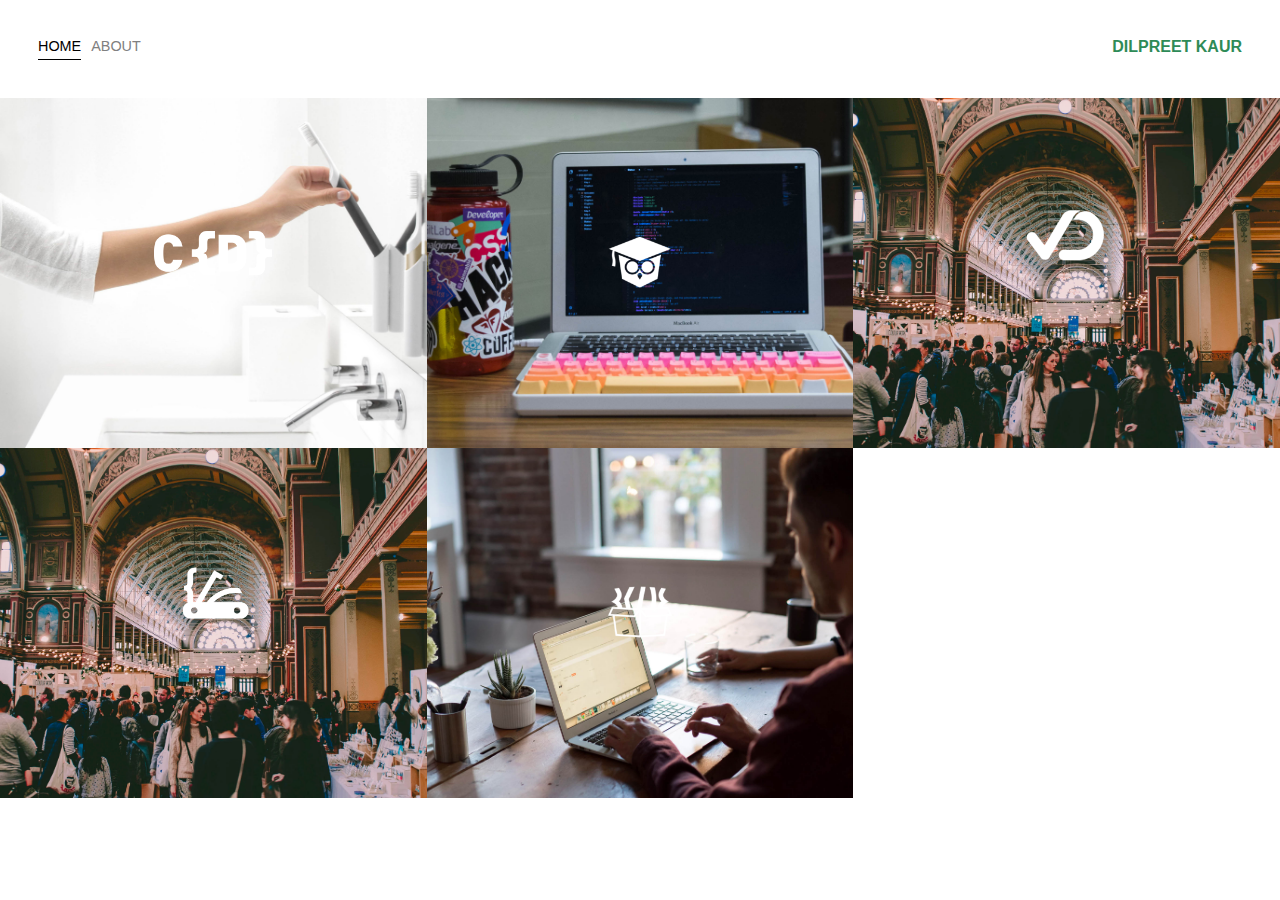
==== index.html @ b6399999 "first commit" ====
<!DOCTYPE html>
<html>
    <head>
        <meta charset="utf-8">
        <title>
            Homepage
        </title>
        <link rel='stylesheet' href='styles/styles.css'> 
    </head>
    <body>
        <div class="container">
            <div class="nav-wrapper">
                <div class="left-side">          
                    <div class="nav-link-wrapper active-nav-link">
                        <a href='index.html' class='active'>Home</a>
                    </div>
                    <div class="nav-link-wrapper">
                        <a href='about.html'>About</a>
                    </div>       
                </div>
                <div class="right-side">
                        <div class="brand">
                            DILPREET KAUR
                        </div>
                </div>
                
            </div>
            <div class="content-wrapper">
                <div class="content-items-wrapper">
                    <div class="content-item-wrapper">
                        <div class="background-img-wrapper" style='background-image: url("images/portfolio1.jpg")'>
                        </div>
                        <div class="text-wrapper">
                            <div class="logo-wrapper">
                                <img src='images/logos/crondose.png' alt=''>
                            </div>
                            <div class="subtitle">I built the Quip Ecommerce platform, named a Top 25 Invention by Time Magazine in 2016.</div>
                        </div>    
                    </div>
                    <div class="content-item-wrapper">
                            <div class="background-img-wrapper" style='background-image: url("images/portfolio2.jpg")'>
                            </div>
                            <div class="text-wrapper">
                                <div class="logo-wrapper">
                                    <img src='images/logos/dailysmarty.png' alt=''>
                                </div>
                                <div class="subtitle">Coding bootcamp and learning management system.</div>
                            </div>    
                    </div>
                    <div class="content-item-wrapper">
                            <div class="background-img-wrapper" style='background-image: url("images/portfolio3.jpg")'>
                            </div>
                            <div class="text-wrapper">
                                <div class="logo-wrapper">
                                    <img src='images/logos/dashtrack.png' alt=''>
                                </div>
                                <div class="subtitle">Eventbrite is the leading event management platform on the web with millions of individuals utilizing their applications
                                        to find, register or, and management events in numerous industries.</div>
                            </div>    
                    </div>
                    <div class="content-item-wrapper">
                            <div class="background-img-wrapper" style='background-image: url("images/portfolio3.jpg")'>
                            </div>
                            <div class="text-wrapper">
                                <div class="logo-wrapper">
                                    <img src='images/logos/devcamp.png' alt=''>
                                </div>
                                <div class="subtitle">Shop Hacker allows you to easily import digital products such as elearning courses, software, and games directly
                                        into your ecommerce store.</div>
                            </div>    
                    </div>
                    <div class="content-item-wrapper">
                            <div class="background-img-wrapper" style='background-image: url("images/portfolio4.jpg")'>
                            </div>
                            <div class="text-wrapper">
                                <div class="logo-wrapper">
                                    <img src='images/logos/devtrunk.png' alt=''>
                                </div>
                                <div class="subtitle">Online tutorials and productivity tips.</div>
                            </div>    
                    </div>
                </div>
            </div>
        </div>

    </body>
    <script src='javascript/script.js' type='text/javascript'></script>
</html>
---- styles/styles.css ----
/* Universal */
body{
    font-family: "Lato", sans-serif;
    margin:0;
}
.container{
    display: grid;
    grid-template-columns: 1fr;
}

/* Navbar */
.nav-wrapper{
    display:flex;
    justify-content: space-between;
    padding: 38px;
}
.nav-wrapper .left-side{
    display: flex;
    color: gray;
    font-size: 0.9rem;
}
.nav-wrapper .right-side .brand{
    color: seagreen;
    font-weight: bold;
}

.nav-link-wrapper{
    margin-right:10px;
    border-bottom: 1px solid transparent;
    padding-bottom: 5px;
    transition: border-bottom 0.5s;
    text-transform: uppercase;
}
.nav-link-wrapper a{
    text-decoration: none;
    color: inherit;
    transition: color 0.5s;
}
.nav-link-wrapper:hover, .active-nav-link{
    border-bottom: 1px solid black;
    color: black;
}
.background-img-wrapper{
    background-size: cover;
    background-position: center;
    background-repeat: no-repeat;
    height: 350px;
    width:auto;

}
/* Content */
.content-items-wrapper{
    display:grid;
    grid-template-columns: 1fr 1fr 1fr;
}
.content-item-wrapper{
    position: relative;
}
.text-wrapper{
    position: absolute;
    top:0;
    bottom:0;
    left:0;
    right:0;
    padding-left:20px;
    padding-right:20px;
    display: flex;
    flex-direction: column;
    justify-content: center;
    align-items: center;
    text-align:center;
}
.logo-wrapper img{
    width: 120px;
}
.content-item-wrapper .subtitle{
    color: transparent;
    transition: color 0.5s;
}
.text-wrapper:hover .subtitle{
    color: seagreen;
}
.image-blur{
    transition: 1s;
    filter: brightness(10%);
}

/* About */
.two-column-wrapper{
    display: grid;
    grid-template-columns: 1fr 3fr;
    margin-left:38px;
}
.profile-content-wrapper{
    padding:30px;
}
.profile-img-wrapper img{
    width: 100%;
}
.profile-content-wrapper h1{
    color: seagreen;
}
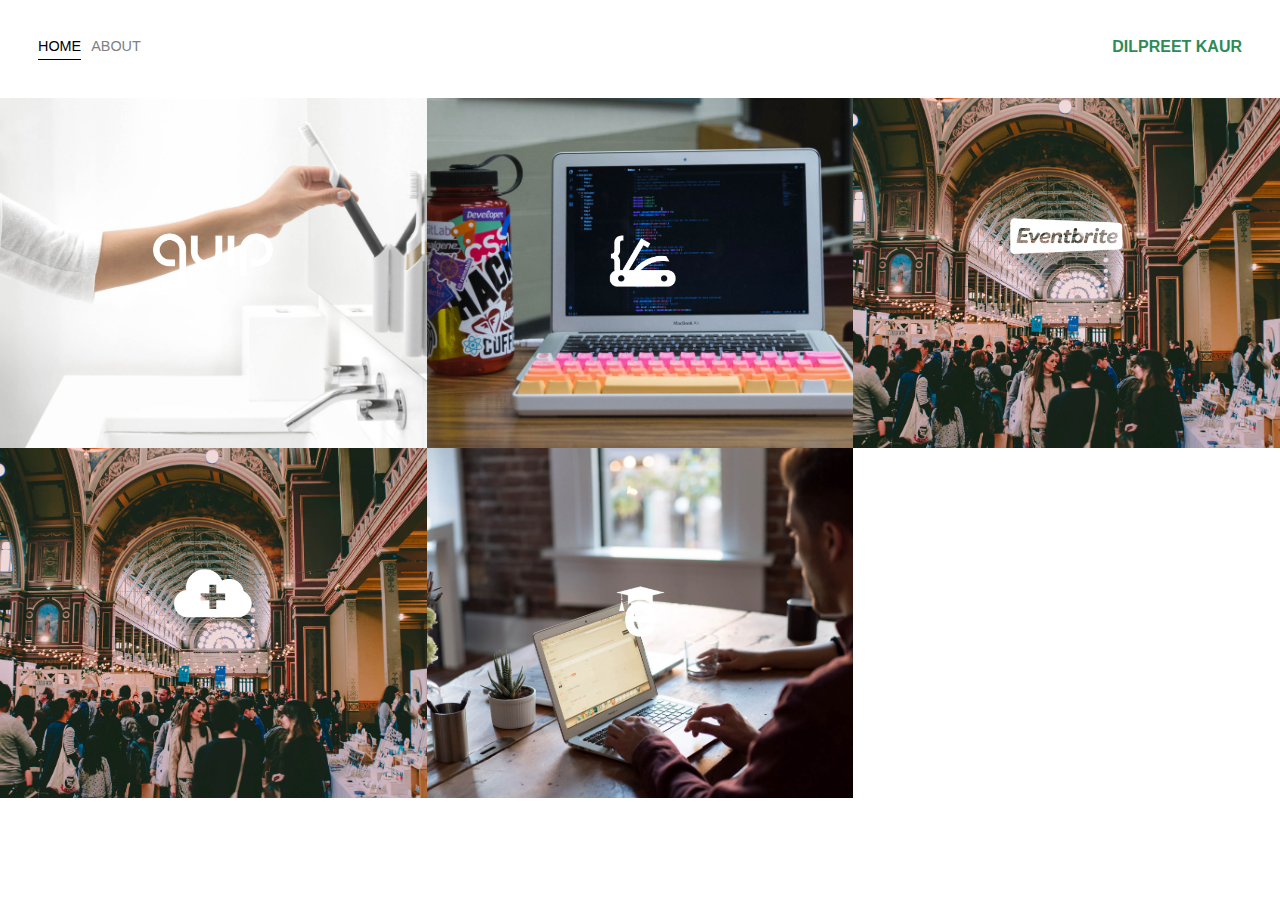
==== commit bfb6e189: "second commit" ====
--- a/index.html
+++ b/index.html
@@ -32,7 +32,7 @@
                         </div>
                         <div class="text-wrapper">
                             <div class="logo-wrapper">
-                                <img src='images/logos/crondose.png' alt=''>
+                                <img src='images/logos/quip.png' alt=''>
                             </div>
                             <div class="subtitle">I built the Quip Ecommerce platform, named a Top 25 Invention by Time Magazine in 2016.</div>
                         </div>    
@@ -42,7 +42,7 @@
                             </div>
                             <div class="text-wrapper">
                                 <div class="logo-wrapper">
-                                    <img src='images/logos/dailysmarty.png' alt=''>
+                                    <img src='images/logos/devcamp.png' alt=''>
                                 </div>
                                 <div class="subtitle">Coding bootcamp and learning management system.</div>
                             </div>    
@@ -52,7 +52,7 @@
                             </div>
                             <div class="text-wrapper">
                                 <div class="logo-wrapper">
-                                    <img src='images/logos/dashtrack.png' alt=''>
+                                    <img src='images/logos/eventbrite.png' alt=''>
                                 </div>
                                 <div class="subtitle">Eventbrite is the leading event management platform on the web with millions of individuals utilizing their applications
                                         to find, register or, and management events in numerous industries.</div>
@@ -63,7 +63,7 @@
                             </div>
                             <div class="text-wrapper">
                                 <div class="logo-wrapper">
-                                    <img src='images/logos/devcamp.png' alt=''>
+                                    <img src='images/logos/shop-hacker.png' alt=''>
                                 </div>
                                 <div class="subtitle">Shop Hacker allows you to easily import digital products such as elearning courses, software, and games directly
                                         into your ecommerce store.</div>
@@ -74,7 +74,7 @@
                             </div>
                             <div class="text-wrapper">
                                 <div class="logo-wrapper">
-                                    <img src='images/logos/devtrunk.png' alt=''>
+                                    <img src='images/logos/edutechional.png' alt=''>
                                 </div>
                                 <div class="subtitle">Online tutorials and productivity tips.</div>
                             </div>    
